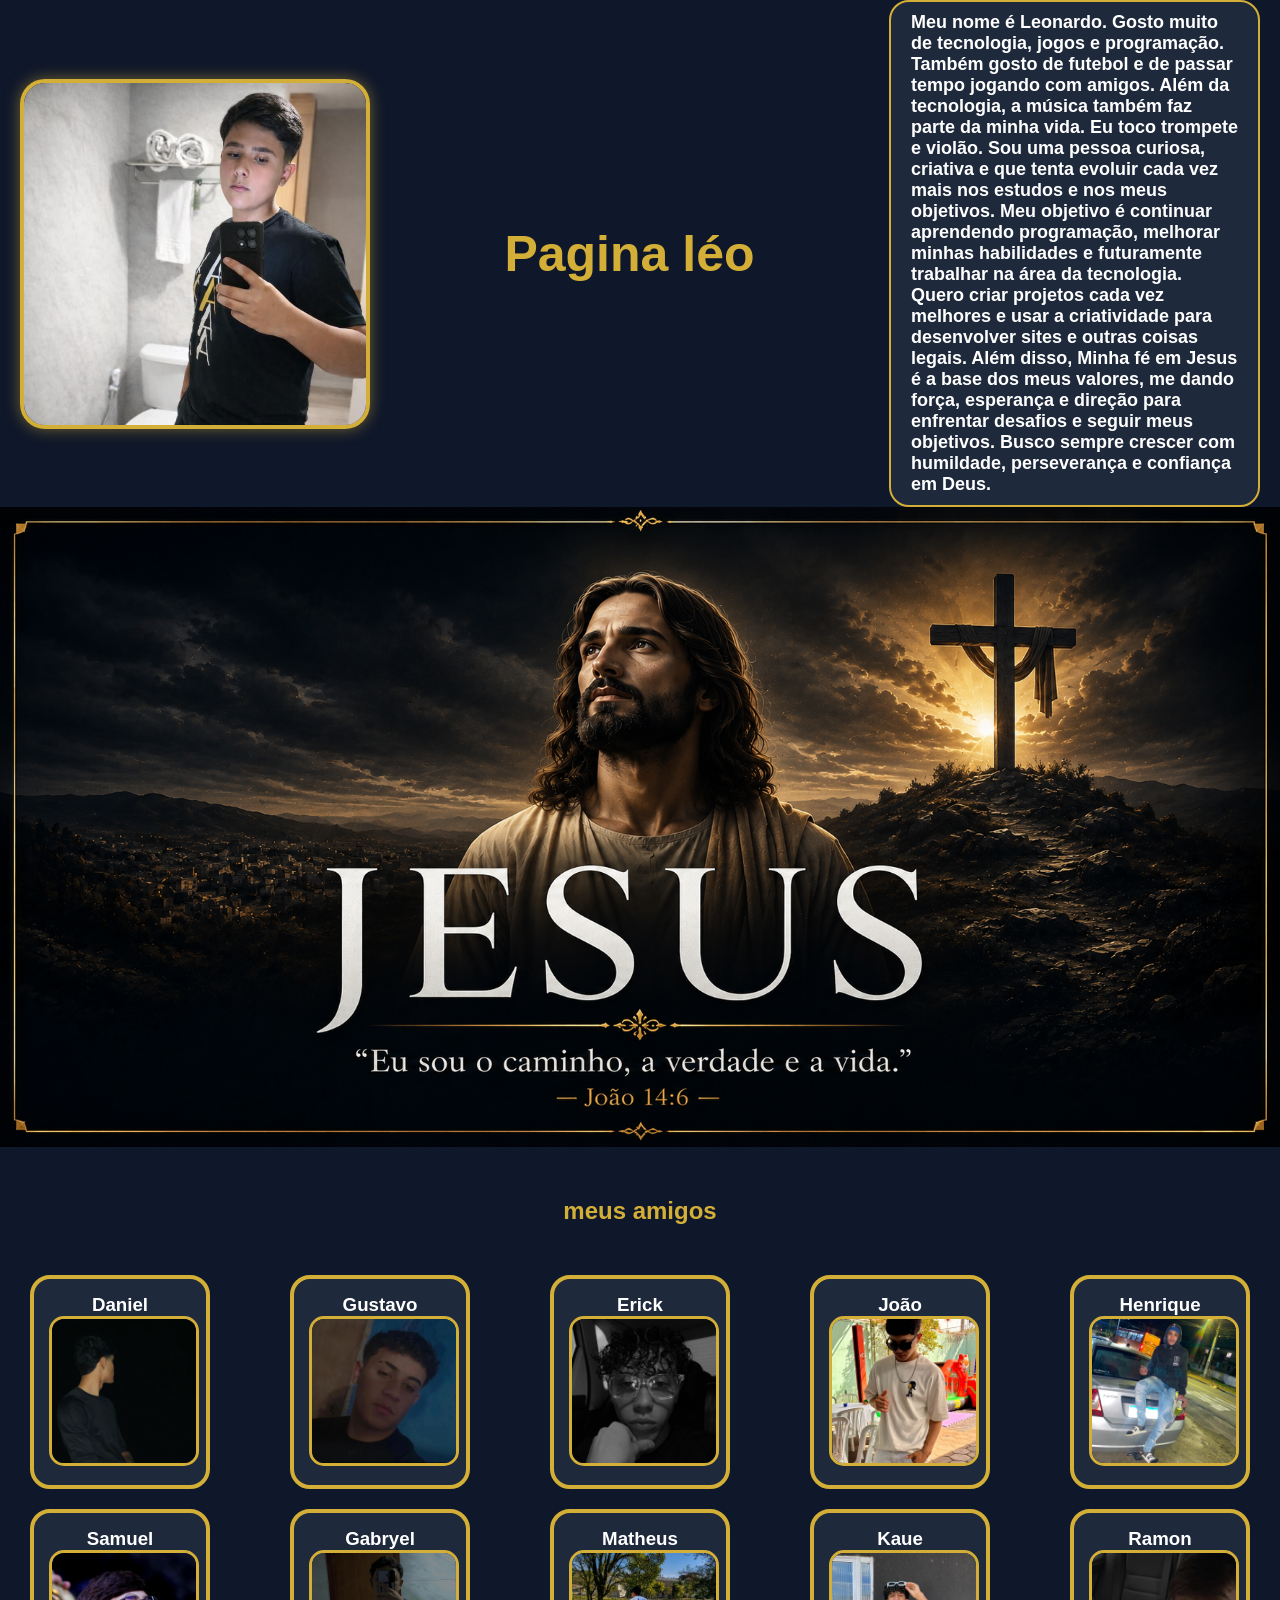
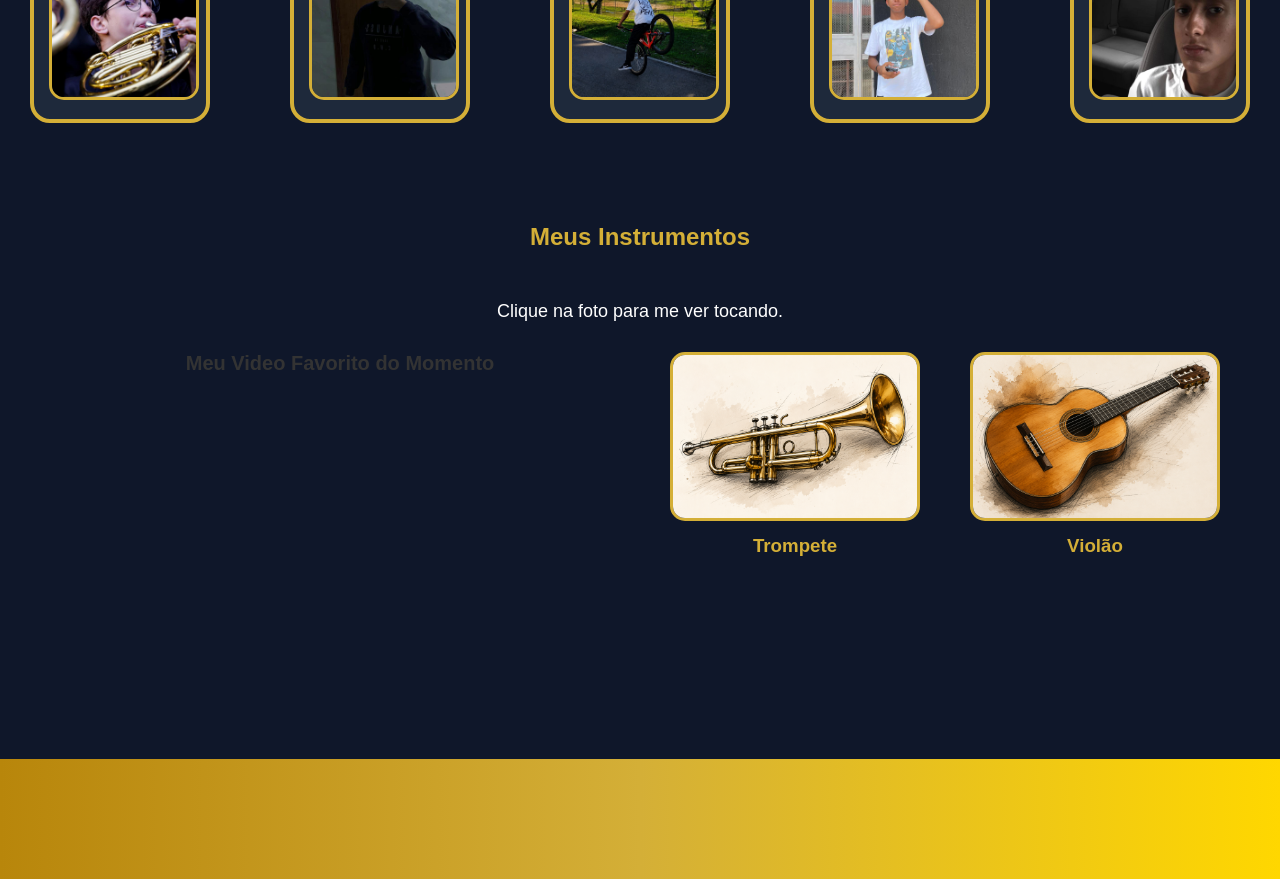
==== index.html @ 2f1a97f2 "bi" ====
<!DOCTYPE html>
<html lang="pt-br">
<head>
<meta charset="UTF-8">
<meta name="viewport" content="width=device-width, initial-scale=1.0">
<title>Home | Nossa Escola</title>
<link rel="stylesheet" href="style.css">
</head>
<body>
<!--header é a parte do cabeçalho do site, é o topo da página-->
<header class="cabecalho-itens">
<img class="img_foto" src="img_foto.jpg" alt="Logo da
Página">
<h1 class="titulo_site">Pagina léo</h1>
<div class="sociais">
<p> Meu nome é Leonardo. Gosto muito de tecnologia, jogos e programação. Também gosto de futebol e de passar tempo jogando com amigos.
Além da tecnologia, a música também faz parte da minha vida. Eu toco trompete e violão. Sou uma pessoa curiosa, criativa e que tenta evoluir cada vez mais nos estudos e nos meus objetivos.
Meu objetivo é continuar aprendendo programação, melhorar minhas habilidades e futuramente trabalhar na área da tecnologia. 
Quero criar projetos cada vez melhores e usar a criatividade para desenvolver sites e outras coisas legais. Além disso, Minha fé em Jesus é a base dos meus valores, me dando força, esperança e direção para enfrentar desafios e seguir meus objetivos. Busco sempre crescer com humildade, perseverança e confiança em Deus.


</div>
</header>
<!--Seção banner 1 é a parte do paragrafo 1 da página-->
<section class="banner1">
<img class="escola-image" src="banner que me representa.jpg" alt="Banner que me representa">
</section>
<!--Seção estudantes é a parte do paragrafo 2 da página -- "Meninos"-->
<!--altere em "src="estudante_menino_1.png" para src"nome da imagem do menino em
todos abaixo-->
<!--altere em "src="site_school.png" para src"nome da logo em todos abaixo-->
<!--para aumentar os alunos copie a div no edidor que corresponda desde a foto
até os icones abaixo - dúvidas chame o professor-->
<section class="estudante">
<h1 class="estudante_titulo">meus amigos</h1>
<p> </p>
<div class="estudantes_todos">

<div class="estudante-div">
<h3 class="estudante-nome">Daniel</h3>
<img class="estudante-imagem" src="daniel_.jpg" alt="Daniel">
</div>

<div class="estudante-div">
<h3 class="estudante-nome">Gustavo</h3>
<img class="estudante-imagem" src="gustavo_.jpg.jpg" alt="Gustavo">
</div>

<div class="estudante-div">
<h3 class="estudante-nome">Erick</h3>
<img class="estudante-imagem" src="erick_.jpg" alt="Erick">
</div>

<div class="estudante-div">
<h3 class="estudante-nome">João</h3>
<img class="estudante-imagem" src="joao.jpg" alt="João">
</div>

<div class="estudante-div">
<h3 class="estudante-nome">Henrique</h3>
<img class="estudante-imagem" src="henrique.jpg" alt="Henrique">
</div>

<div class="estudante-div">
<h3 class="estudante-nome">Samuel</h3>
<img class="estudante-imagem" src="samuel.jpg" alt="Samuel">
</div>

<div class="estudante-div">
<h3 class="estudante-nome">Gabryel</h3>
<img class="estudante-imagem" src="gabryel.jpg" alt="Gabryel">
</div>

<div class="estudante-div">
<h3 class="estudante-nome">Matheus</h3>
<img class="estudante-imagem" src="matheus.jpg" alt="Matheus">
</div>

<div class="estudante-div">
<h3 class="estudante-nome">Kaue</h3>
<img class="estudante-imagem" src="kaue.jpg" alt="Kaue">
</div>

<div class="estudante-div">
<h3 class="estudante-nome">Ramon</h3>
<img class="estudante-imagem" src="ramon.jpg" alt="Ramon">
</div>
</div>
</section>

<section class="instrumentos">
<h1 class="estudante_titulo">Meus Instrumentos</h1>

<p class="texto-instrumentos">
 Clique na foto para me ver tocando.
</p>

<div class="instrumentos-todos">
  <div class="container-video">
<h3 class="titulo-video">Meu Video Favorito do Momento</h3>
  <iframe width="560" height="315" src="https://www.youtube.com/embed/25ScX8Ixhm4?si=4QRcHI5S8arWYmyD" title="YouTube video player" frameborder="0" allow="accelerometer; autoplay; clipboard-write; encrypted-media; gyroscope; picture-in-picture; web-share" referrerpolicy="strict-origin-when-cross-origin" allowfullscreen></iframe>

</div>

<div class="instrumento">
<a href="video_trp.mp4">
<img src="img_trp.jpg" alt="Trompete">
</a>
<h3>Trompete</h3>
</div>

<div class="instrumento">
<a href="video_vol.mp4">
<img src="img_vil.jpg" alt="Violão">
</a>
<h3>Violão</h3>
</div>
</section>

<!--Seção rodapé é a parte final da paragrafo 3 da página-->
<footer class="escola">



<p></p>
<p></p>
<p> </p>
</footer>
</body>
</html>
---- style.css ----
*{
margin: 0;
padding: 0;
box-sizing: border-box;
}
body{
font-family: "Poppins", sans-serif;
}
header{
background-color: #0f172a;
color: white;
width: 100%;
padding: 80px;
}
.cabecalho-itens {
display: flex;
align-items: center;
justify-content: space-between;
width: 100%;
padding: 0 20px;
}


.img_foto{
width: 350px;
height: 350px;
object-fit: cover;
border-radius: 25px;
border: 4px solid #d4af37;
box-shadow: 0 0 15px rgba(212,175,55,0.5);
}


.titulo_site{
color:#d4af37;
padding: 50px;
text-align: center;
width: 50%;
font-size: 50px;
}


.sociais{
display: flex;
justify-content: flex-end;
width: 25%;
padding-left: 100px;
}
.sociais{
display: inline-block;
width: 450px;
background: #1e293b;
padding: 10px 20px;
border-radius: 20px;
border: 2px solid #d4af37;
color: white;
font-weight: bold;
font-size: 18px;
}
.banner1{
background-color: #0f172a;
padding: 0;
margin: 0;
}

.banner1 img{
width: 100%;
display: block;
}
.estudante_titulo{
padding: 50px;
text-align: center;
color: #d4af37;

}
.estudante-nome{
text-align: center;
color: white;
}
.estudante-imagem{
width: 120px;
}

.estudante{
background-color: #0f172a;
}
.estudante-imagem{
width: 150px;
height: 150px;
object-fit: cover;
border-radius: 15px;
border: 3px solid #d4af37;
}
.estudante-div{
text-align: center;
width: 180px;
background: #1e293b;
border: 4px solid #d4af37;
border-radius: 20px;
padding: 15px;
}
.estudantes_todos{
display: grid;
grid-template-columns: repeat(5, 1fr);
gap: 20px;
justify-items: center;
}

.instrumentos{
background-color: #0f172a;
text-align: center;
padding: 50px;
}

.texto-instrumentos{
color: white;
margin-bottom: 30px;
font-size: 18px;
}

.instrumentos-todos{
display: flex;
justify-content: center;
gap: 50px;
}

.instrumento img{
width: 250px;
border: 3px solid #d4af37;
border-radius: 15px;
transition: 0.3s;
}

.instrumento img:hover{
transform: scale(1.05);
}

.instrumento h3{
color: #d4af37;
margin-top: 10px;
}

.titulo-video {
font-family: 'Segoe UI', Tahoma, Geneva, Verdana, sans-serif;
font-size: 20px;
font-weight: bold;
color: #333333;
text-align: center;
margin-bottom: 15px;
}

.escola{
background: linear-gradient(to right, #b8860b, #d4af37, #ffd700);
height: 120px;
}

.escola-titulo{
padding: 50px;
text-align: center;
}
body{
font-family: "Poppins", sans-serif;
background: linear-gradient(to right, #b8860b, #d4af37, #ffd700);
}
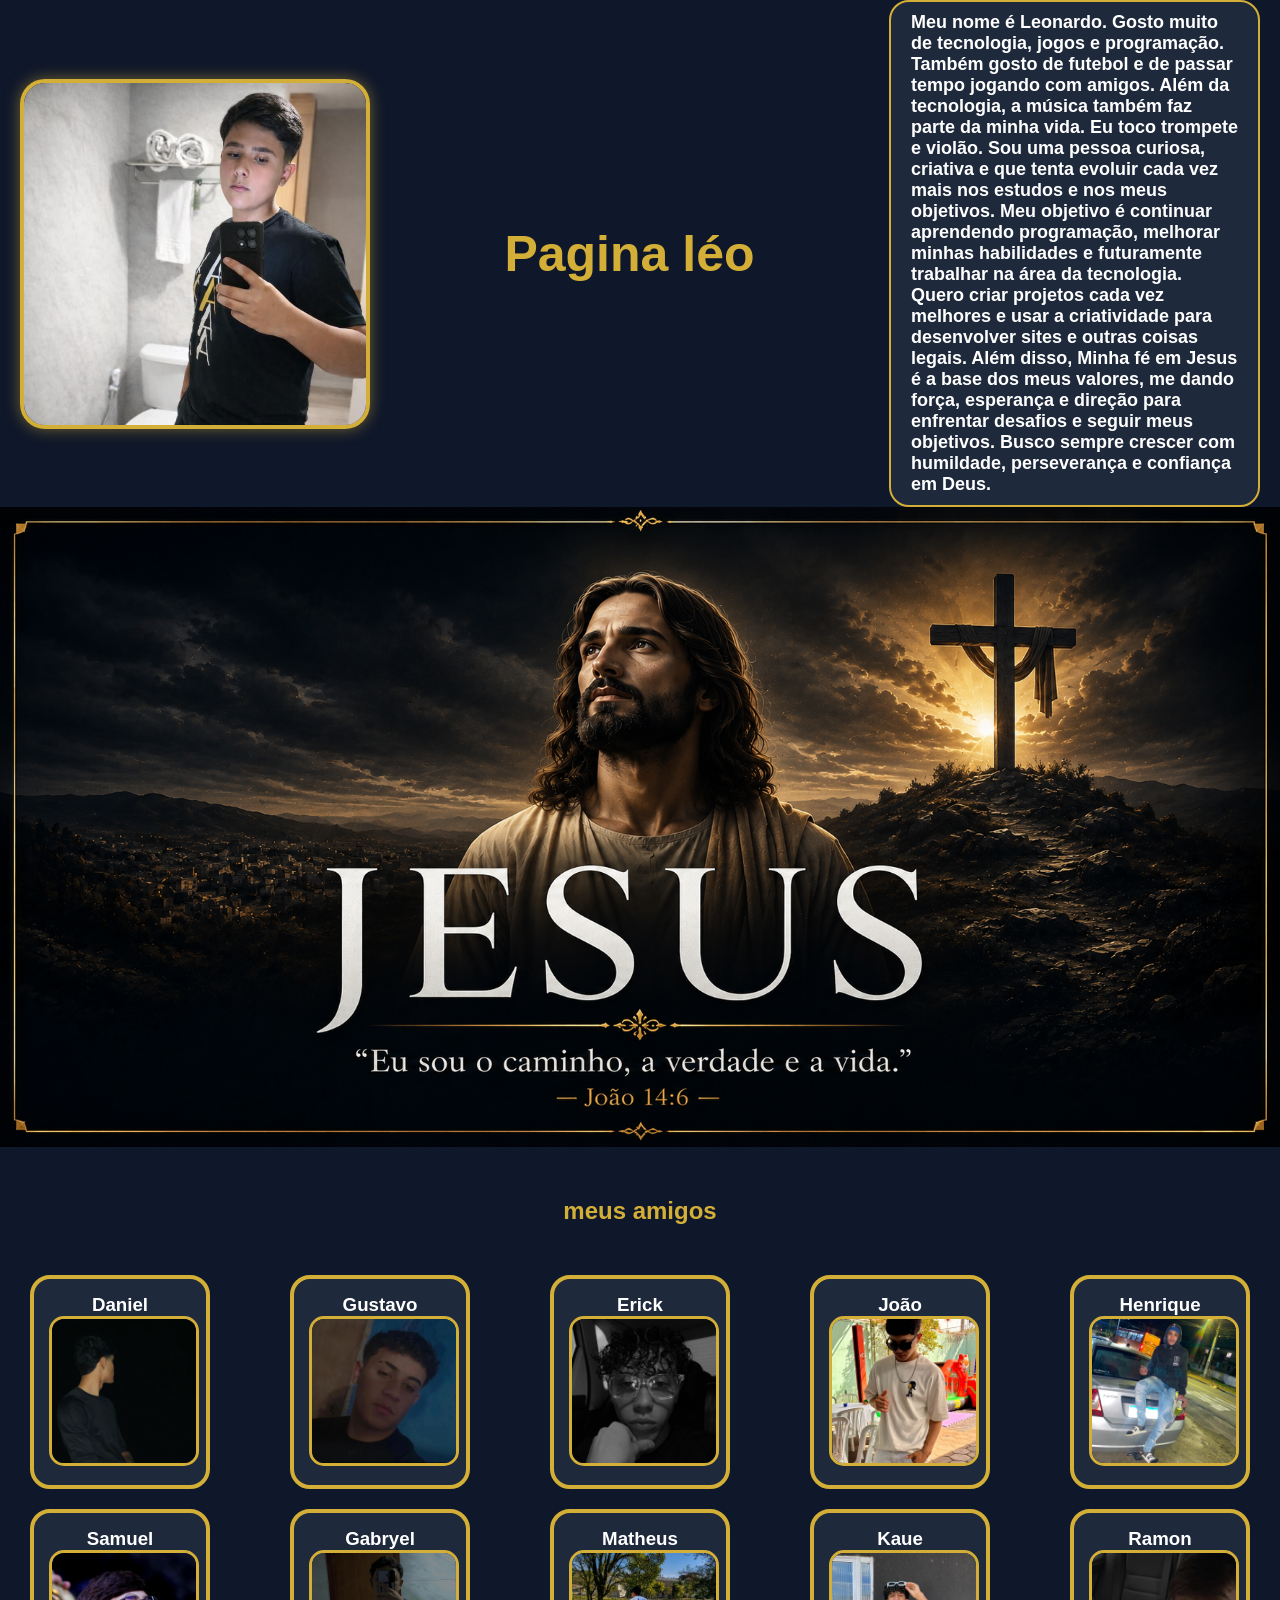
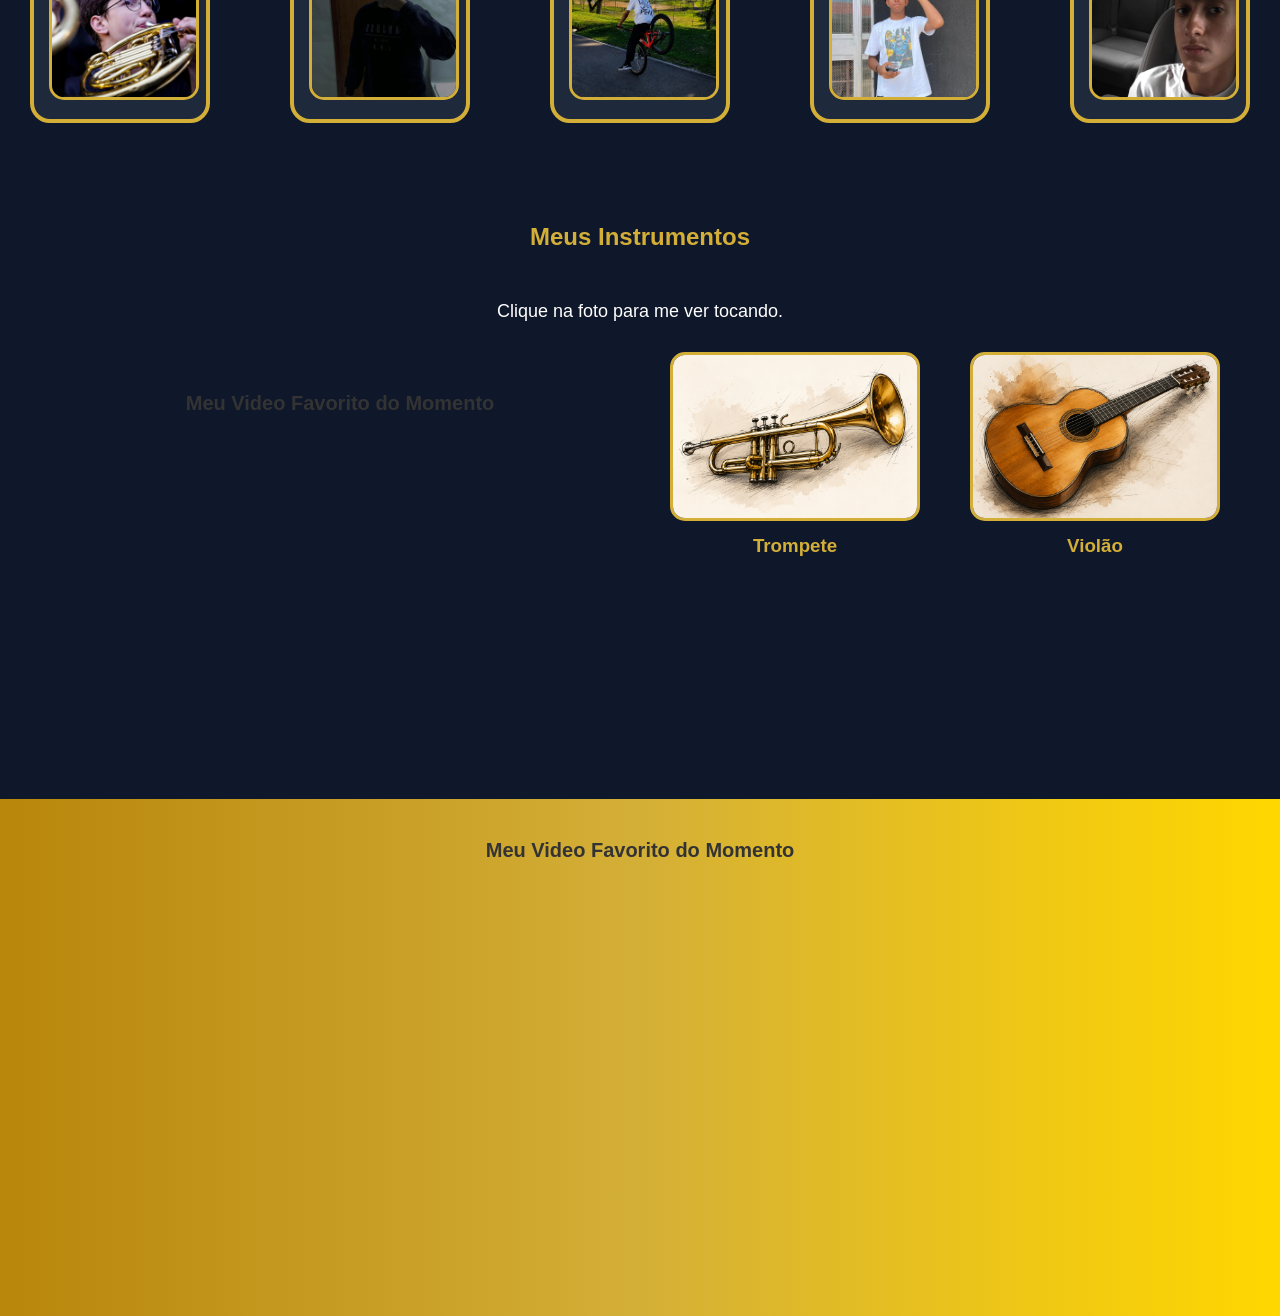
==== commit 55cc34e1: "89" ====
--- a/index.html
+++ b/index.html
@@ -117,6 +117,12 @@
 </div>
 </section>
 
+<div class="container-video">
+<h3 class="titulo-video">Meu Video Favorito do Momento</h3>
+ <iframe width="560" height="315" src="https://www.youtube.com/embed/25ScX8Ixhm4?si=4QRcHI5S8arWYmyD" title="YouTube video player" frameborder="0" allow="accelerometer; autoplay; clipboard-write; encrypted-media; gyroscope; picture-in-picture; web-share" referrerpolicy="strict-origin-when-cross-origin" allowfullscreen></iframe>
+
+</div>
+
 <!--Seção rodapé é a parte final da paragrafo 3 da página-->
 <footer class="escola">
 
--- a/style.css
+++ b/style.css
@@ -148,6 +148,10 @@
 text-align: center;
 margin-bottom: 15px;
 }
+.container-video{
+text-align: center;
+margin-top: 40px;
+}
 
 .escola{
 background: linear-gradient(to right, #b8860b, #d4af37, #ffd700);
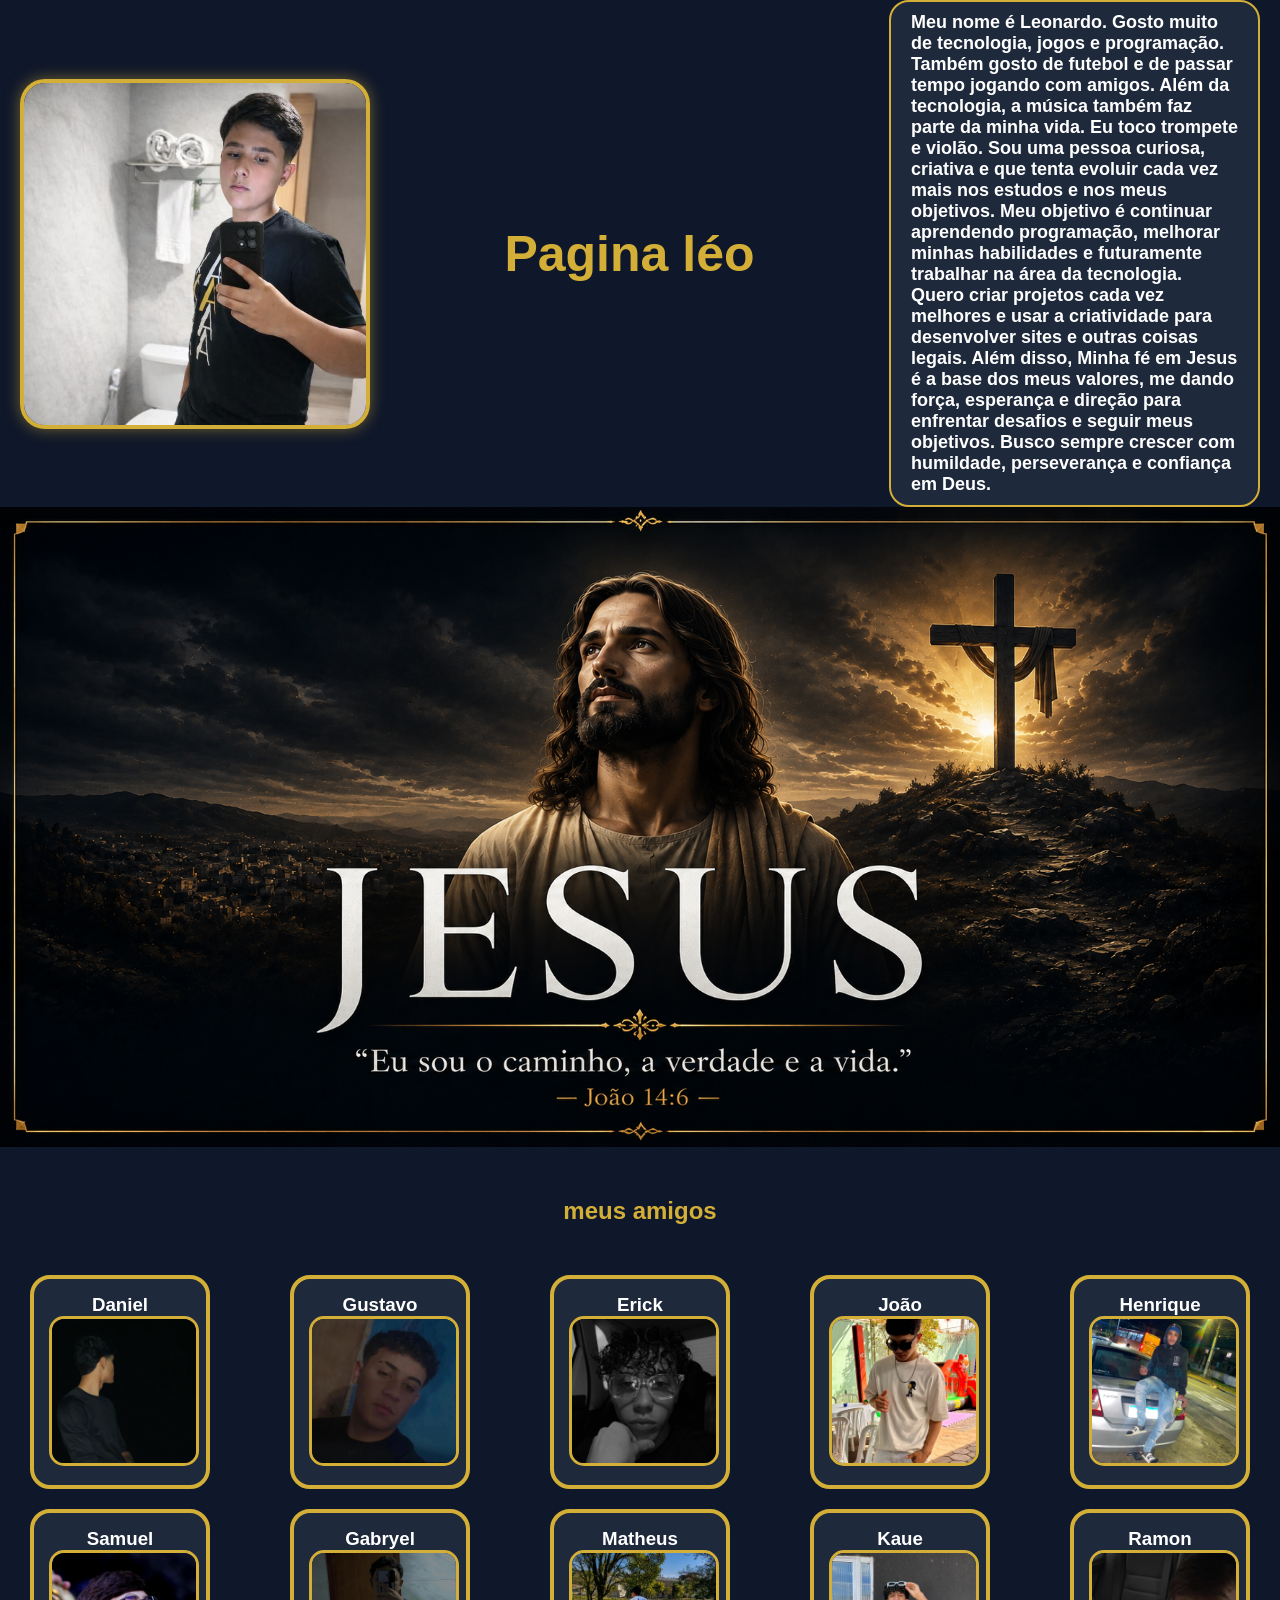
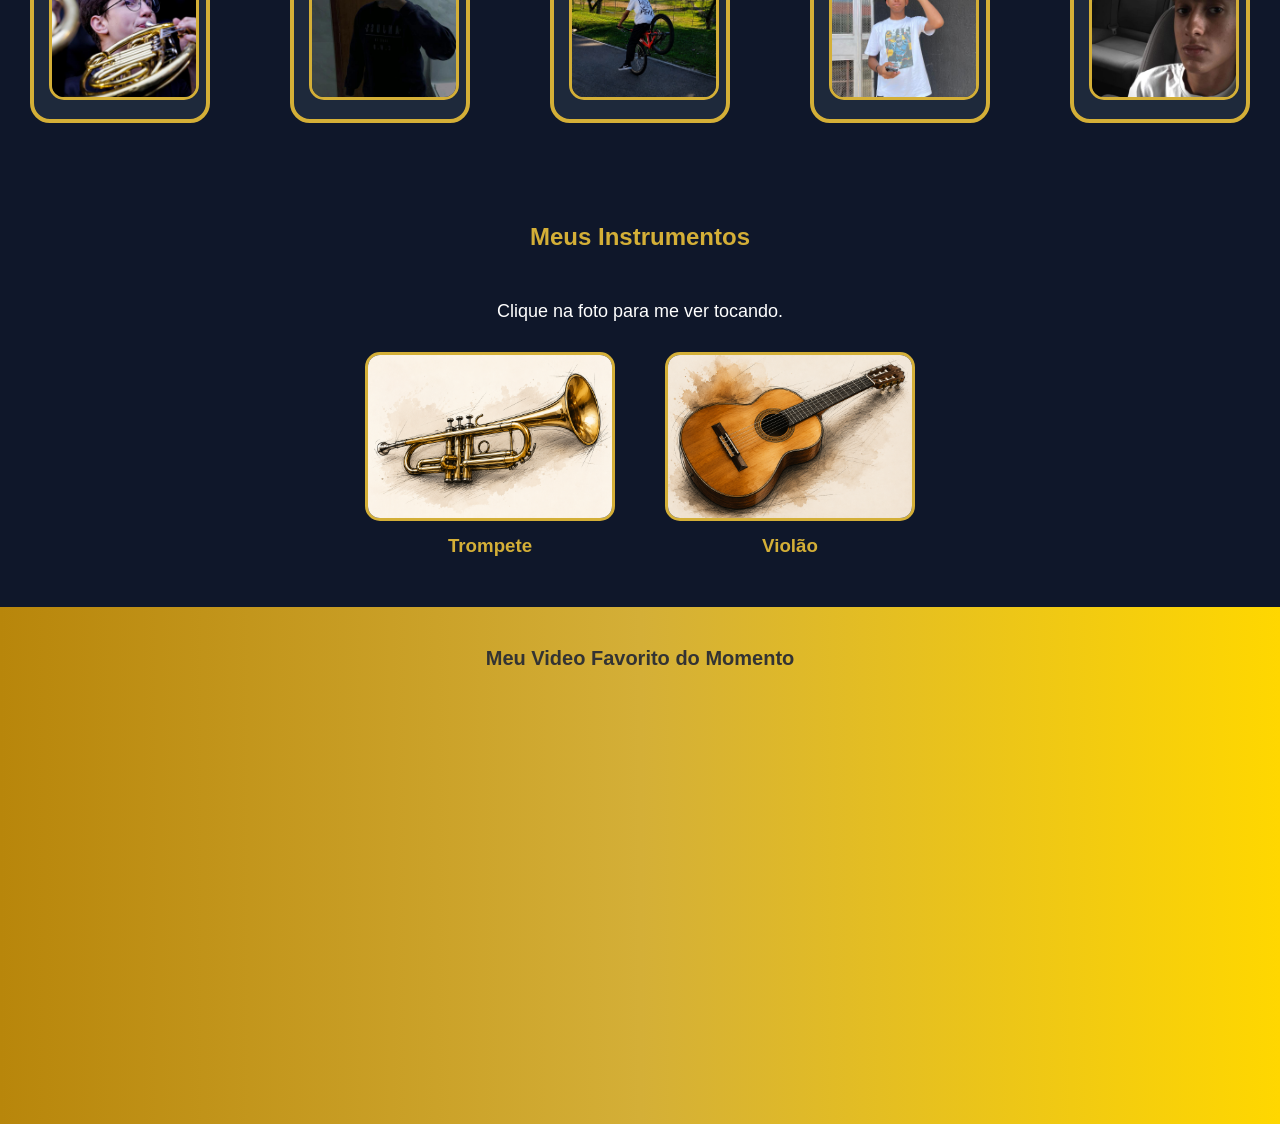
==== commit f4c5bad8: "87" ====
--- a/index.html
+++ b/index.html
@@ -96,11 +96,6 @@
 </p>
 
 <div class="instrumentos-todos">
-  <div class="container-video">
-<h3 class="titulo-video">Meu Video Favorito do Momento</h3>
-  <iframe width="560" height="315" src="https://www.youtube.com/embed/25ScX8Ixhm4?si=4QRcHI5S8arWYmyD" title="YouTube video player" frameborder="0" allow="accelerometer; autoplay; clipboard-write; encrypted-media; gyroscope; picture-in-picture; web-share" referrerpolicy="strict-origin-when-cross-origin" allowfullscreen></iframe>
-
-</div>
 
 <div class="instrumento">
 <a href="video_trp.mp4">
@@ -114,6 +109,7 @@
 <img src="img_vil.jpg" alt="Violão">
 </a>
 <h3>Violão</h3>
+</div>
 </div>
 </section>
 
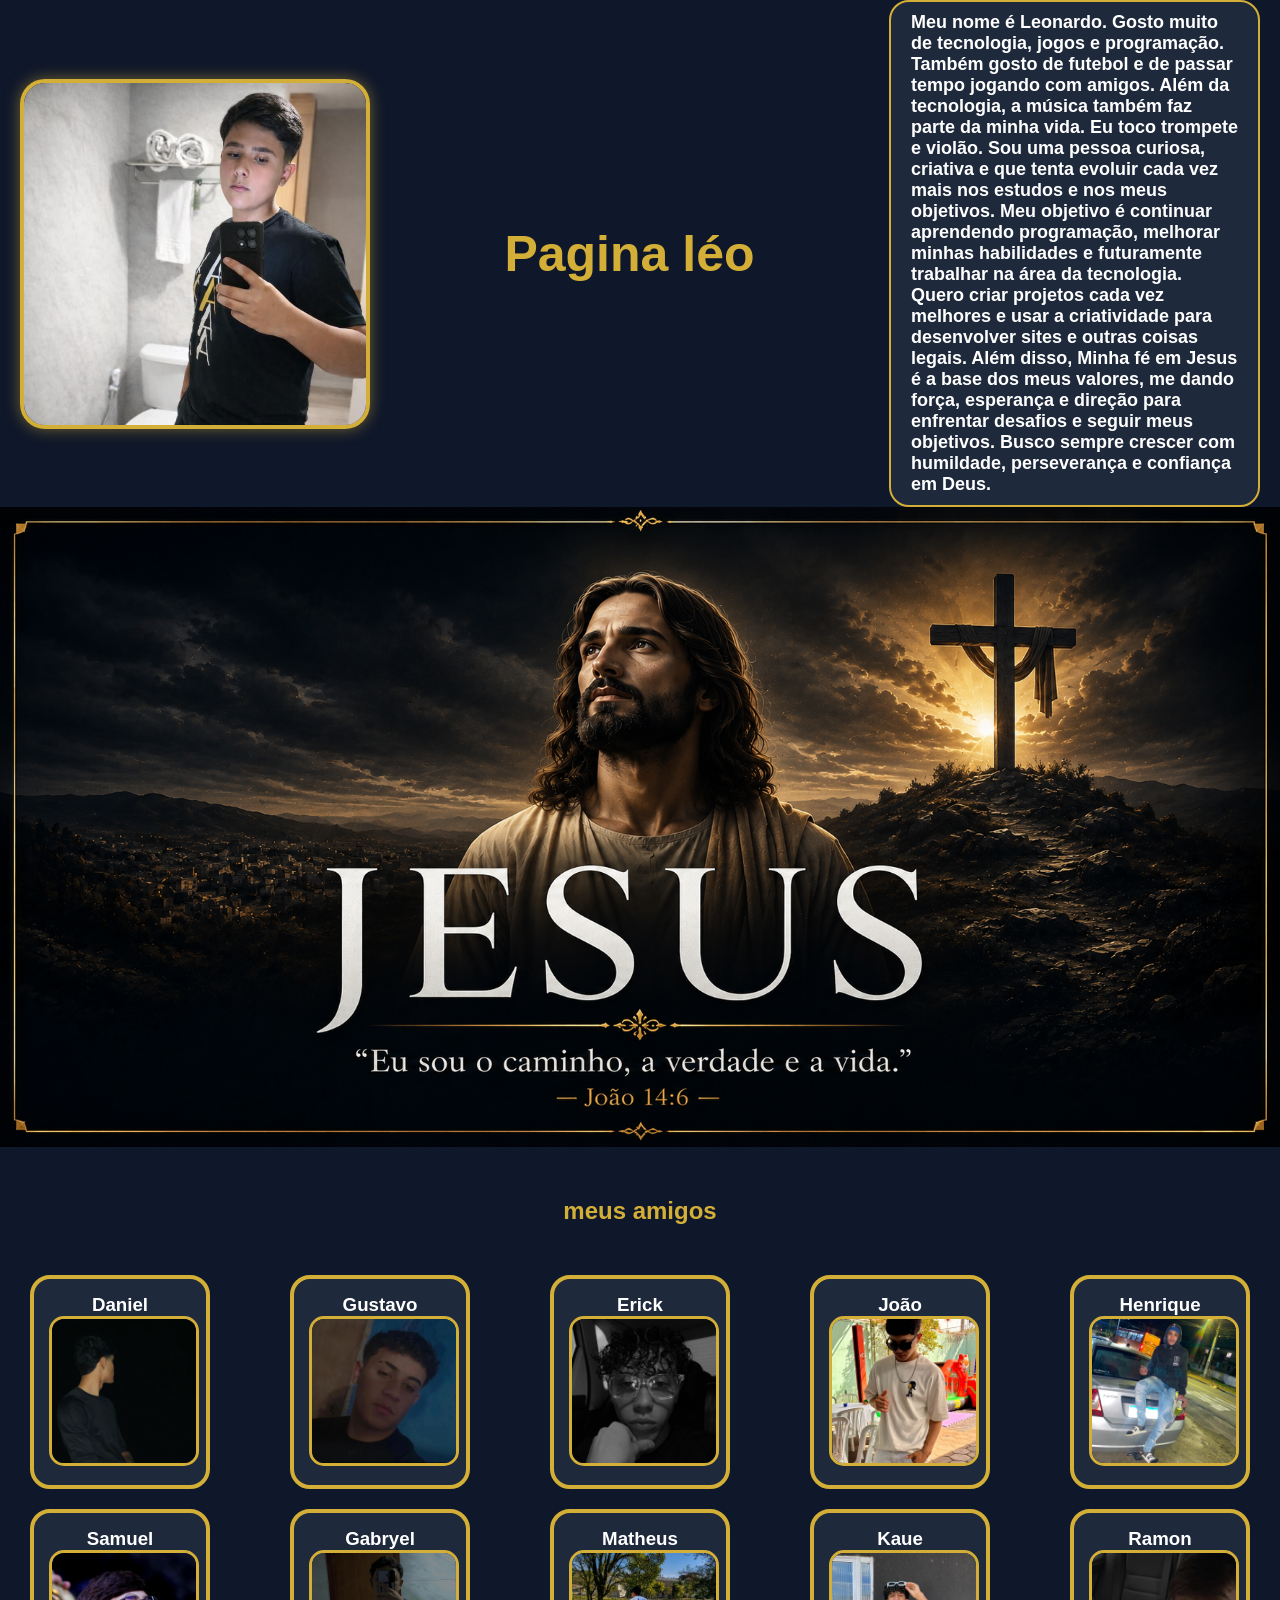
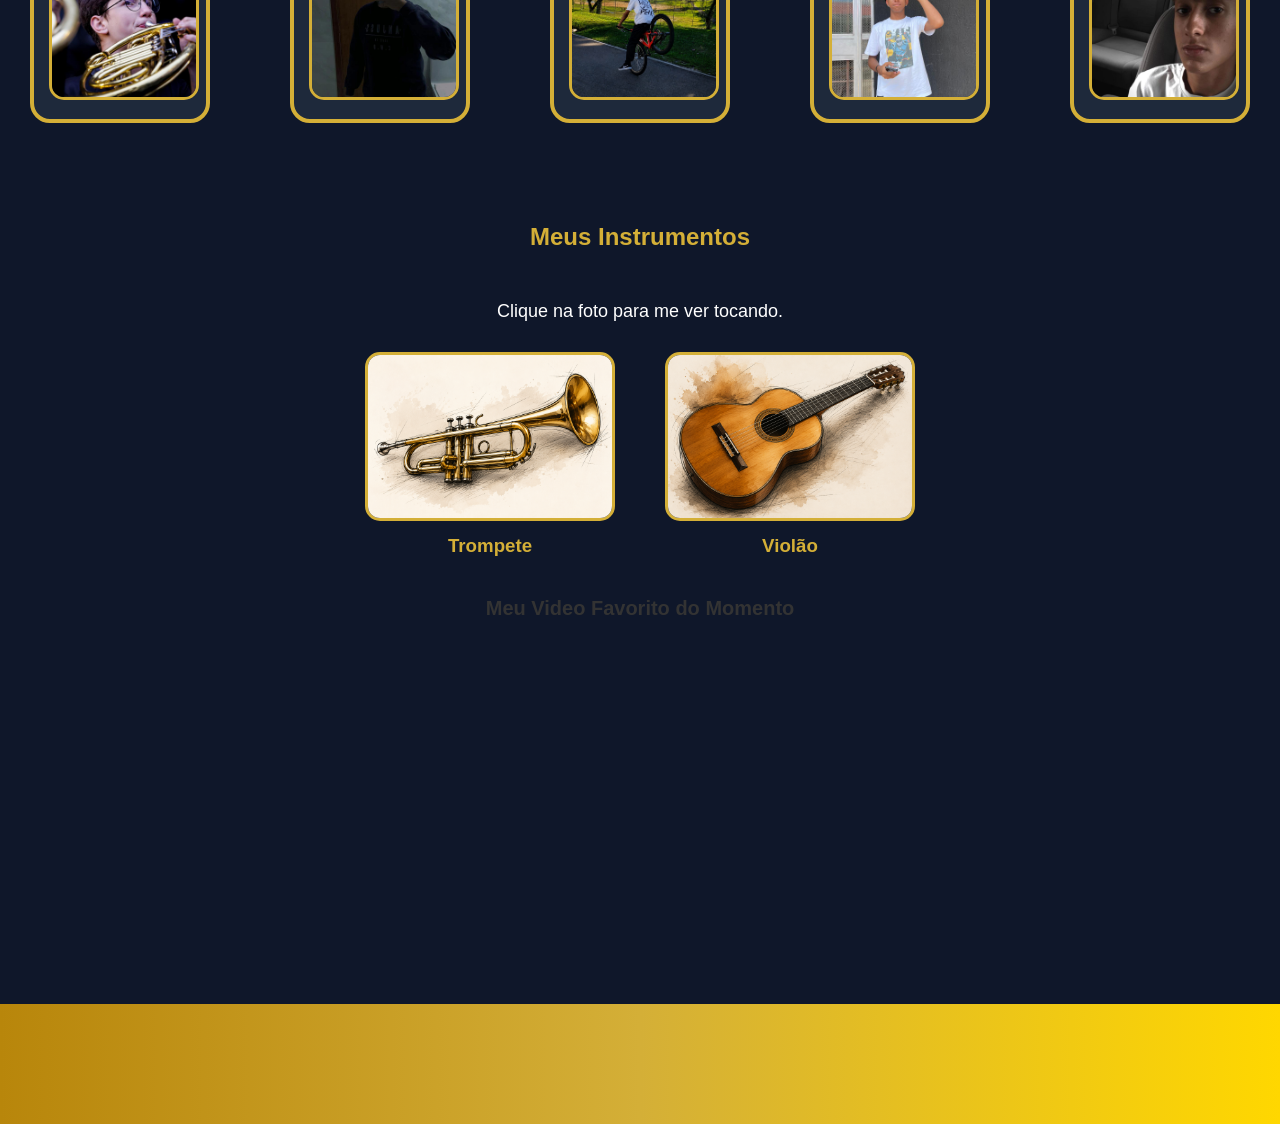
==== commit 285566e2: "7656" ====
--- a/index.html
+++ b/index.html
@@ -111,13 +111,14 @@
 <h3>Violão</h3>
 </div>
 </div>
-</section>
+
 
 <div class="container-video">
 <h3 class="titulo-video">Meu Video Favorito do Momento</h3>
  <iframe width="560" height="315" src="https://www.youtube.com/embed/25ScX8Ixhm4?si=4QRcHI5S8arWYmyD" title="YouTube video player" frameborder="0" allow="accelerometer; autoplay; clipboard-write; encrypted-media; gyroscope; picture-in-picture; web-share" referrerpolicy="strict-origin-when-cross-origin" allowfullscreen></iframe>
 
 </div>
+</section>
 
 <!--Seção rodapé é a parte final da paragrafo 3 da página-->
 <footer class="escola">
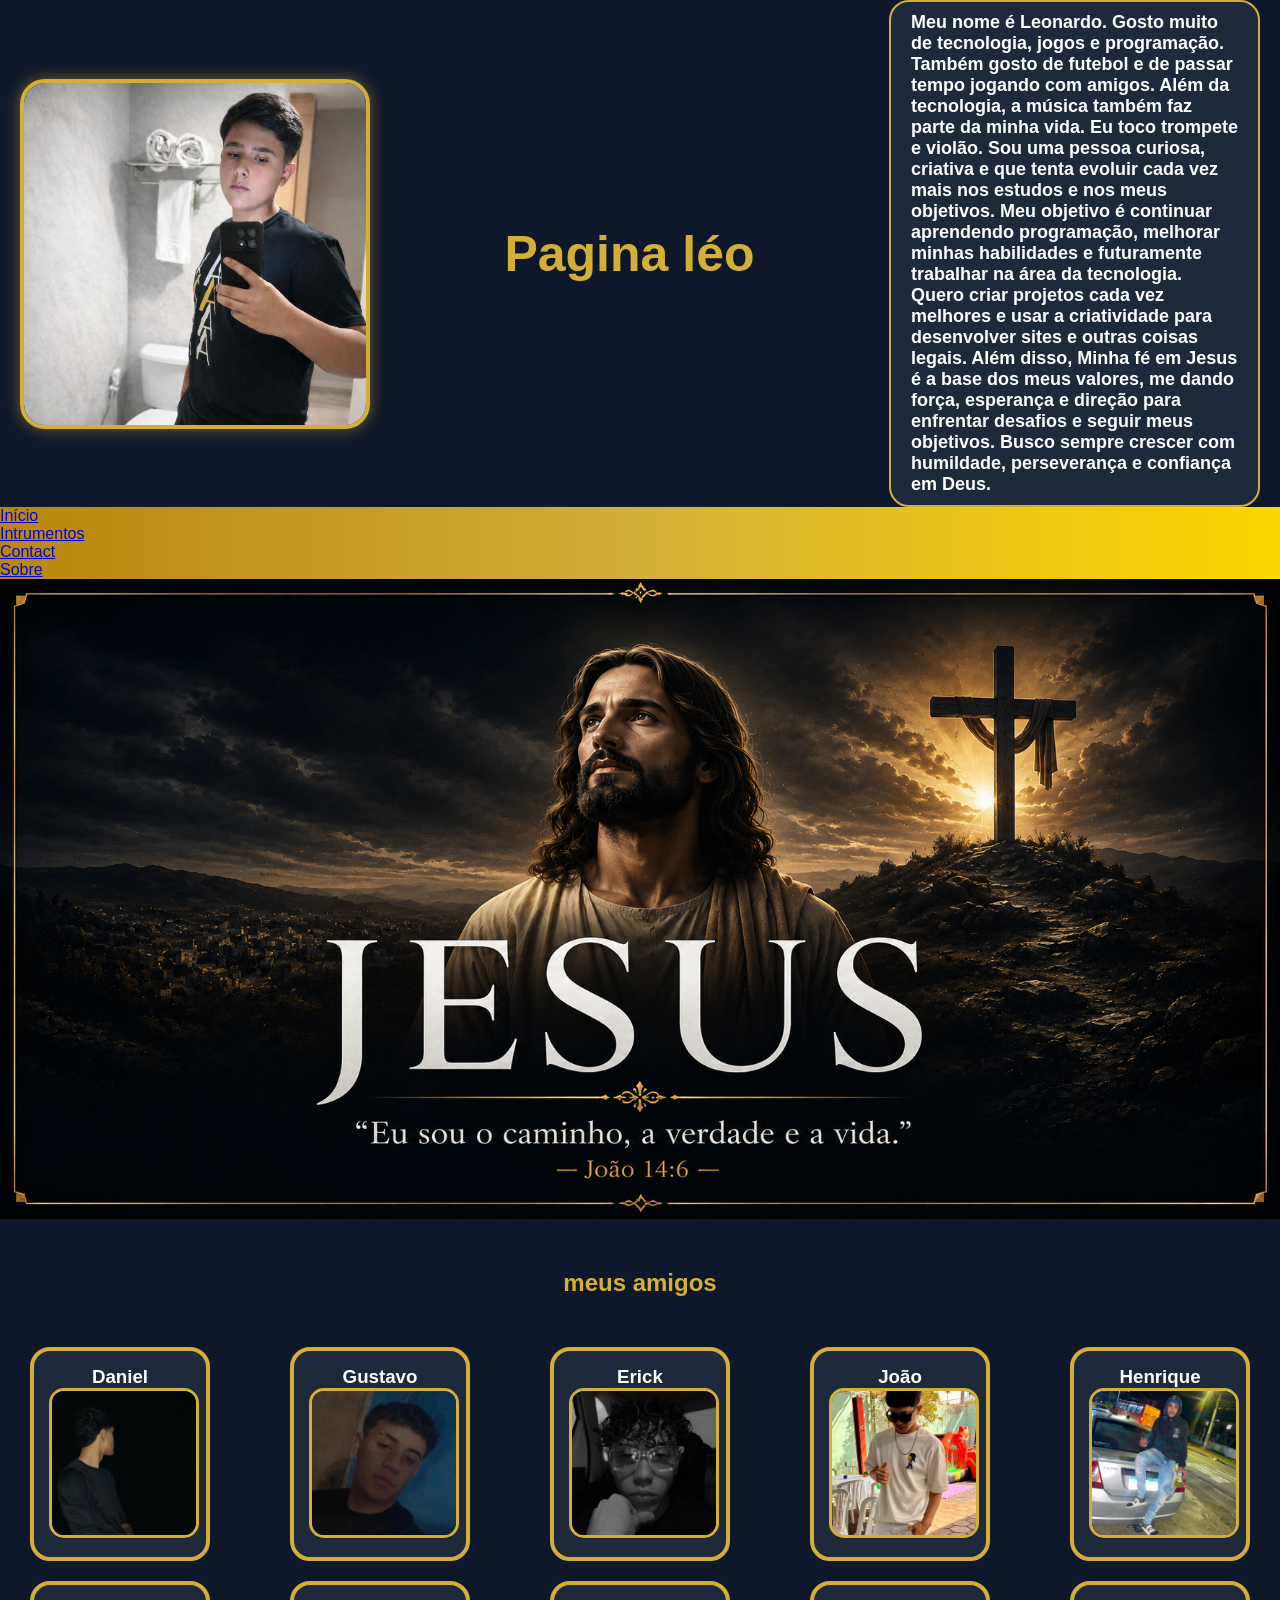
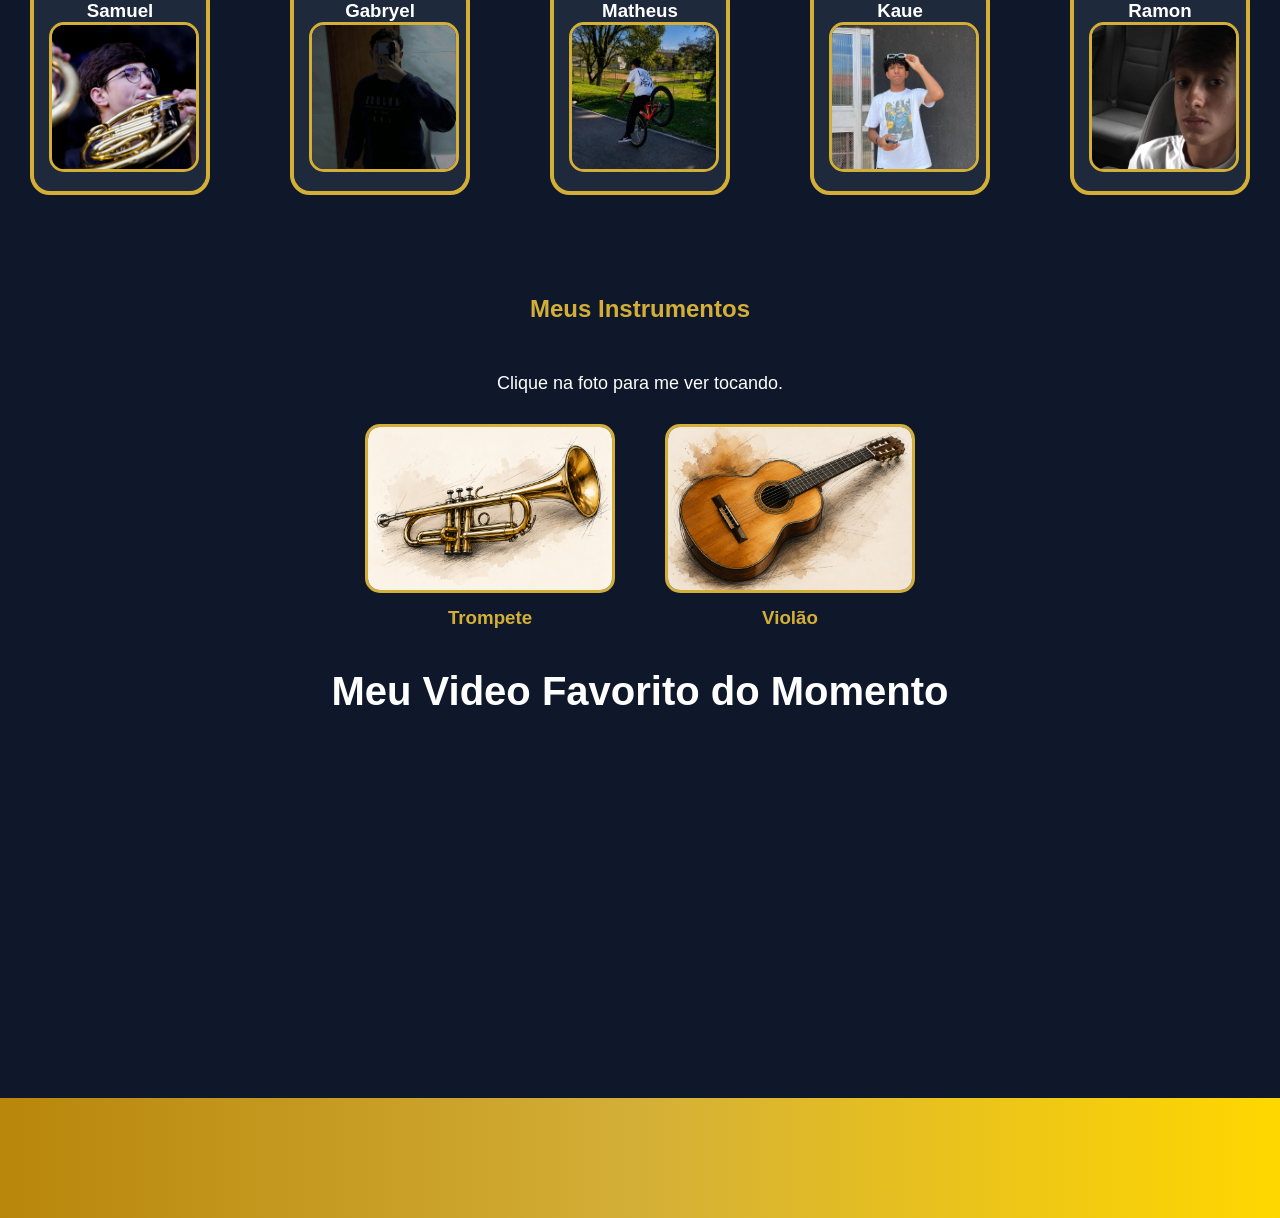
==== commit 4fef79b2: "45" ====
--- a/index.html
+++ b/index.html
@@ -21,6 +21,15 @@
 
 </div>
 </header>
+
+
+<ul>
+  <li><a href="index.html">Início</a></li>
+  <li><a href="instrumentos.html">Intrumentos</a></li>
+  <li><a href="#contact">Contact</a></li>
+  <li><a href="So">Sobre</a></li>
+</ul>
+
 <!--Seção banner 1 é a parte do paragrafo 1 da página-->
 <section class="banner1">
 <img class="escola-image" src="banner que me representa.jpg" alt="Banner que me representa">
--- a/style.css
+++ b/style.css
@@ -141,10 +141,10 @@
 }
 
 .titulo-video {
-font-family: 'Segoe UI', Tahoma, Geneva, Verdana, sans-serif;
-font-size: 20px;
+font-family:'Segoe UI', Tahoma, Geneva, Verdana, sans-serif;
+font-size: 40px;
 font-weight: bold;
-color: #333333;
+color: #ffffff;
 text-align: center;
 margin-bottom: 15px;
 }
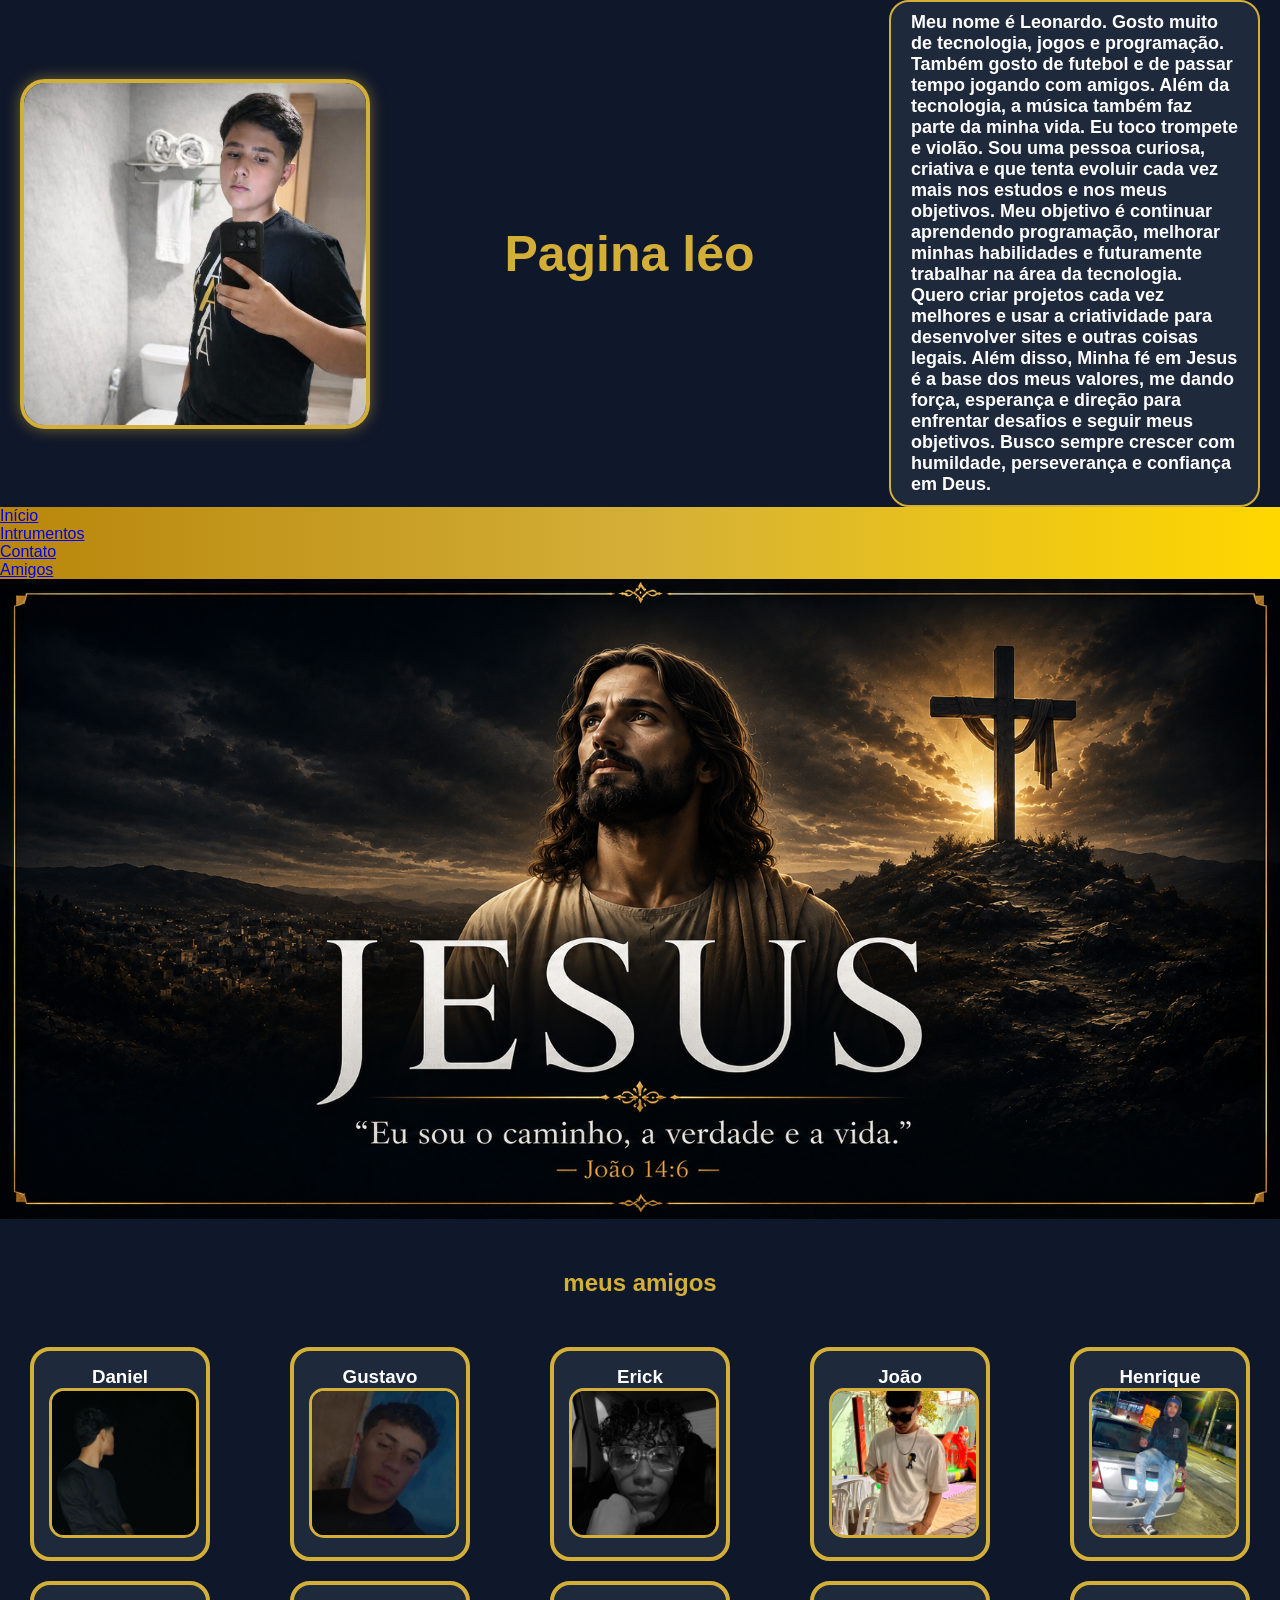
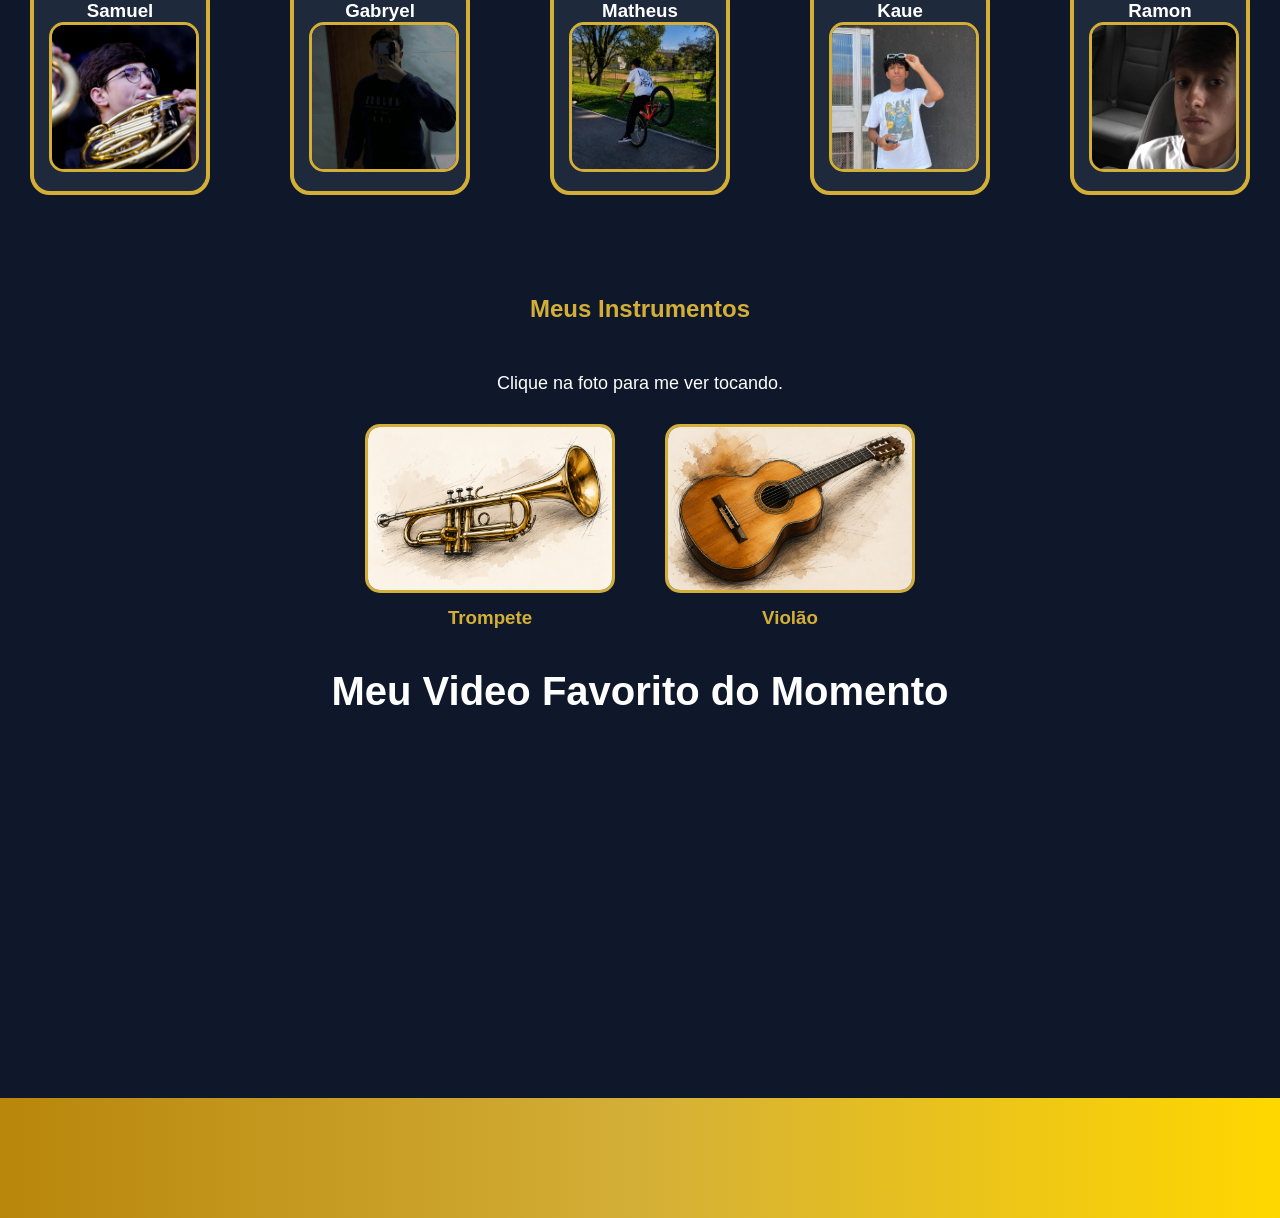
==== commit 4a6a01a4: "." ====
--- a/index.html
+++ b/index.html
@@ -9,7 +9,7 @@
 <body>
 <!--header é a parte do cabeçalho do site, é o topo da página-->
 <header class="cabecalho-itens">
-<img class="img_foto" src="img_foto.jpg" alt="Logo da
+<img class="img_foto" src="img/img_foto.jpg" alt="Logo da
 Página">
 <h1 class="titulo_site">Pagina léo</h1>
 <div class="sociais">
@@ -26,13 +26,13 @@
 <ul>
   <li><a href="index.html">Início</a></li>
   <li><a href="instrumentos.html">Intrumentos</a></li>
-  <li><a href="#contact">Contact</a></li>
-  <li><a href="So">Sobre</a></li>
+  <li><a href="contato.html">Contato</a></li>
+  <li><a href="amigos.html">Amigos</a></li>
 </ul>
 
 <!--Seção banner 1 é a parte do paragrafo 1 da página-->
 <section class="banner1">
-<img class="escola-image" src="banner que me representa.jpg" alt="Banner que me representa">
+<img class="escola-image" src="img/banner que me representa.jpg" alt="Banner que me representa">
 </section>
 <!--Seção estudantes é a parte do paragrafo 2 da página -- "Meninos"-->
 <!--altere em "src="estudante_menino_1.png" para src"nome da imagem do menino em
@@ -47,52 +47,52 @@
 
 <div class="estudante-div">
 <h3 class="estudante-nome">Daniel</h3>
-<img class="estudante-imagem" src="daniel_.jpg" alt="Daniel">
+<img class="estudante-imagem" src="img/daniel_.jpg" alt="Daniel">
 </div>
 
 <div class="estudante-div">
 <h3 class="estudante-nome">Gustavo</h3>
-<img class="estudante-imagem" src="gustavo_.jpg.jpg" alt="Gustavo">
+<img class="estudante-imagem" src="img/gustavo_.jpg.jpg" alt="Gustavo">
 </div>
 
 <div class="estudante-div">
 <h3 class="estudante-nome">Erick</h3>
-<img class="estudante-imagem" src="erick_.jpg" alt="Erick">
+<img class="estudante-imagem" src="img/erick_.jpg" alt="Erick">
 </div>
 
 <div class="estudante-div">
 <h3 class="estudante-nome">João</h3>
-<img class="estudante-imagem" src="joao.jpg" alt="João">
+<img class="estudante-imagem" src="img/joao.jpg" alt="João">
 </div>
 
 <div class="estudante-div">
 <h3 class="estudante-nome">Henrique</h3>
-<img class="estudante-imagem" src="henrique.jpg" alt="Henrique">
+<img class="estudante-imagem" src="img/henrique.jpg" alt="Henrique">
 </div>
 
 <div class="estudante-div">
 <h3 class="estudante-nome">Samuel</h3>
-<img class="estudante-imagem" src="samuel.jpg" alt="Samuel">
+<img class="estudante-imagem" src="img/samuel.jpg" alt="Samuel">
 </div>
 
 <div class="estudante-div">
 <h3 class="estudante-nome">Gabryel</h3>
-<img class="estudante-imagem" src="gabryel.jpg" alt="Gabryel">
+<img class="estudante-imagem" src="img/gabryel.jpg" alt="Gabryel">
 </div>
 
 <div class="estudante-div">
 <h3 class="estudante-nome">Matheus</h3>
-<img class="estudante-imagem" src="matheus.jpg" alt="Matheus">
+<img class="estudante-imagem" src="img/matheus.jpg" alt="Matheus">
 </div>
 
 <div class="estudante-div">
 <h3 class="estudante-nome">Kaue</h3>
-<img class="estudante-imagem" src="kaue.jpg" alt="Kaue">
+<img class="estudante-imagem" src="img/kaue.jpg" alt="Kaue">
 </div>
 
 <div class="estudante-div">
 <h3 class="estudante-nome">Ramon</h3>
-<img class="estudante-imagem" src="ramon.jpg" alt="Ramon">
+<img class="estudante-imagem" src="img/ramon.jpg" alt="Ramon">
 </div>
 </div>
 </section>
@@ -107,15 +107,15 @@
 <div class="instrumentos-todos">
 
 <div class="instrumento">
-<a href="video_trp.mp4">
-<img src="img_trp.jpg" alt="Trompete">
+<a href="video/video_trp.mp4">
+<img src="img/img_trp.jpg" alt="Trompete">
 </a>
 <h3>Trompete</h3>
 </div>
 
 <div class="instrumento">
-<a href="video_vol.mp4">
-<img src="img_vil.jpg" alt="Violão">
+<a href="video/video_vol.mp4">
+<img src="img/img_vil.jpg" alt="Violão">
 </a>
 <h3>Violão</h3>
 </div>
--- a/style.css
+++ b/style.css
@@ -166,3 +166,10 @@
 font-family: "Poppins", sans-serif;
 background: linear-gradient(to right, #b8860b, #d4af37, #ffd700);
 }
+
+.instrumentos
+ul {
+  list-style-type: none;
+  margin: 0 auto;
+  padding:50px;
+}
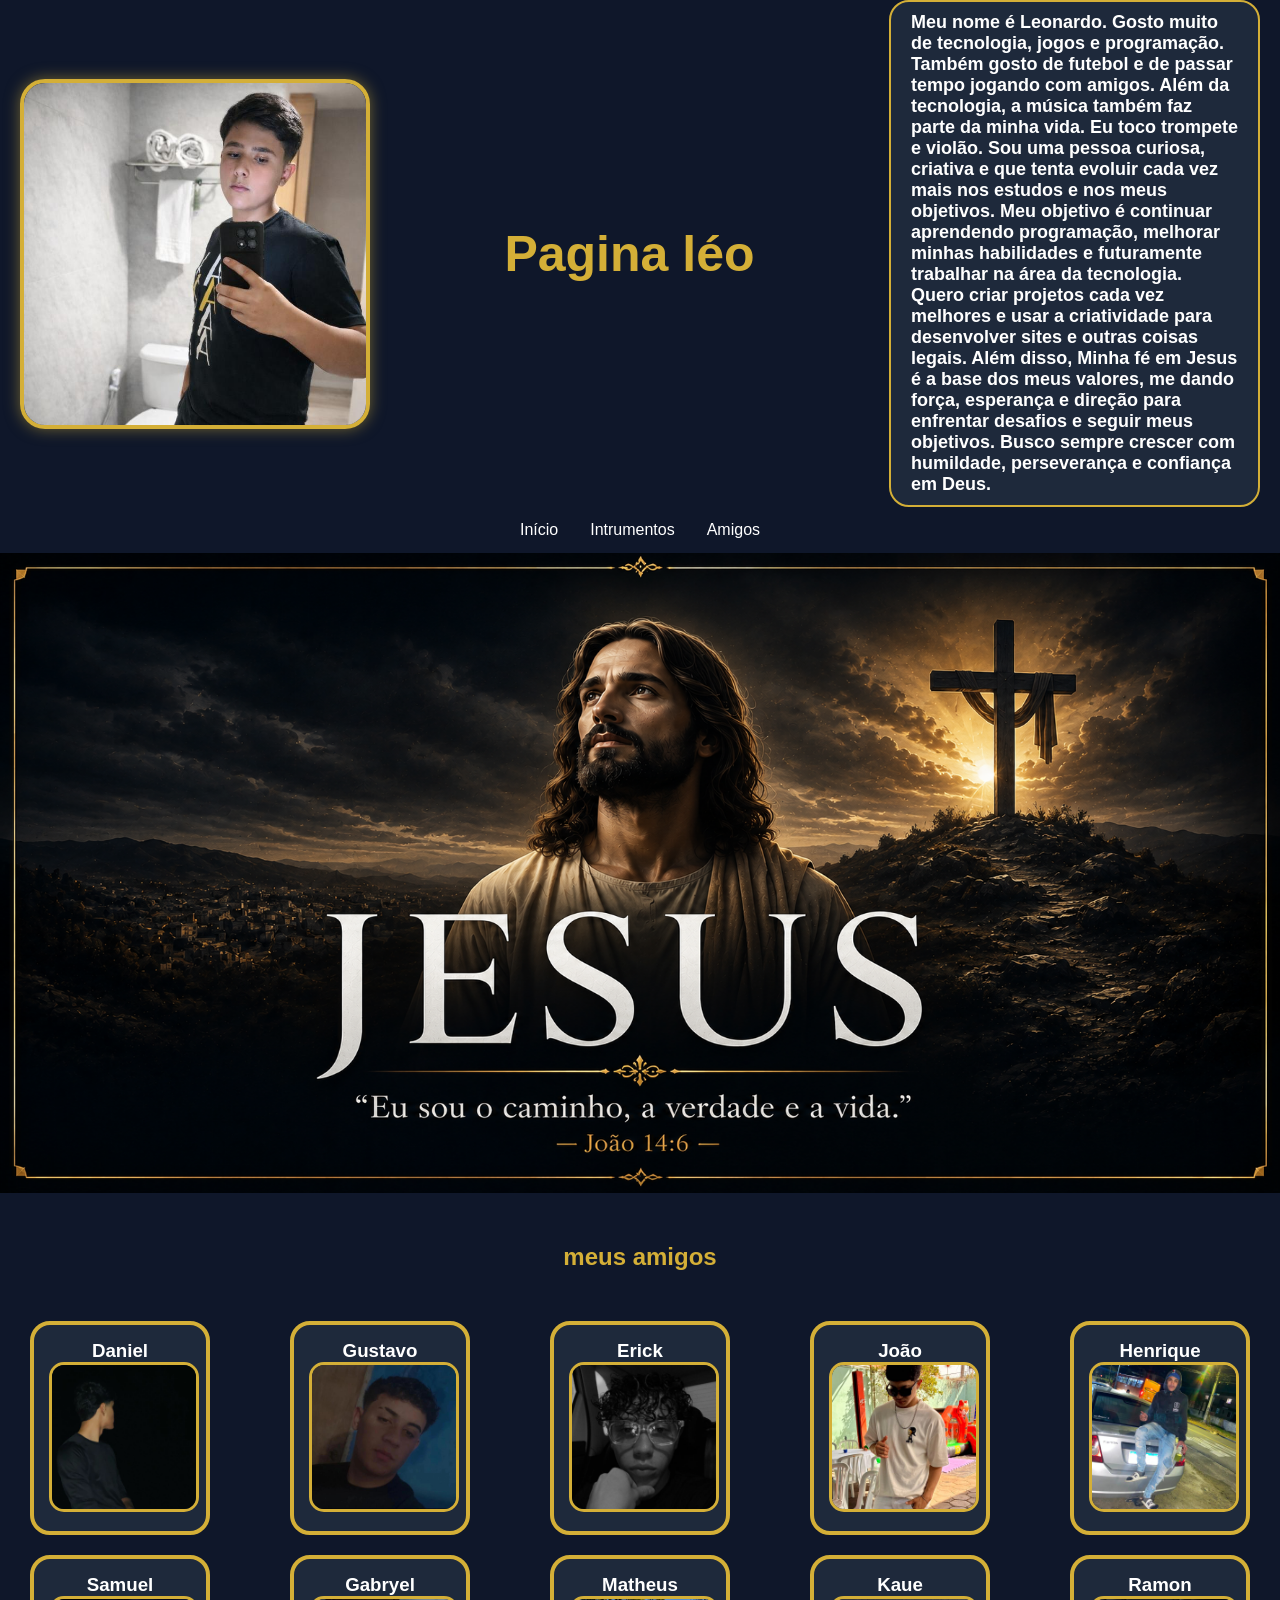
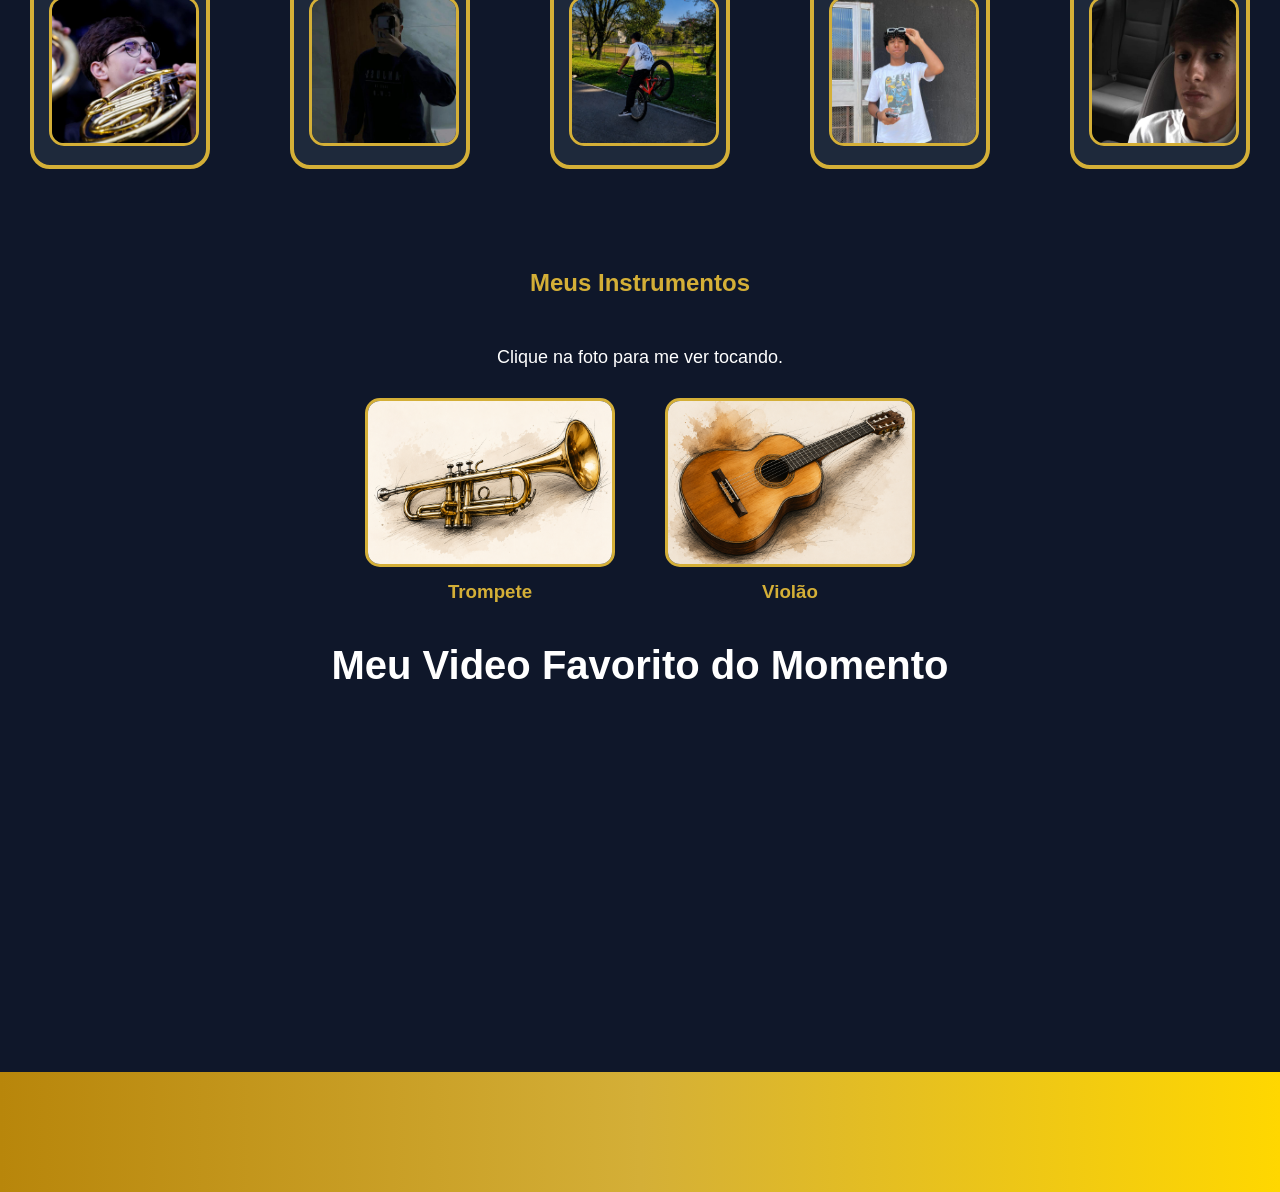
==== commit bc6611c6: "." ====
--- a/index.html
+++ b/index.html
@@ -26,7 +26,6 @@
 <ul>
   <li><a href="index.html">Início</a></li>
   <li><a href="instrumentos.html">Intrumentos</a></li>
-  <li><a href="contato.html">Contato</a></li>
   <li><a href="amigos.html">Amigos</a></li>
 </ul>
 
--- a/style.css
+++ b/style.css
@@ -162,14 +162,34 @@
 padding: 50px;
 text-align: center;
 }
+
 body{
 font-family: "Poppins", sans-serif;
 background: linear-gradient(to right, #b8860b, #d4af37, #ffd700);
 }
 
-.instrumentos
 ul {
   list-style-type: none;
-  margin: 0 auto;
-  padding:50px;
+  margin: 0;
+  padding: 0;
+  overflow: hidden;
+  background-color: #0f172a;
+  display: flex;
+  justify-content: center;
+}
+
+ul li {
+  float: left;
+}
+
+ul li a {
+  display: block;
+  color: white;
+  text-align: center;
+  padding: 14px 16px;
+  text-decoration: none;
+}
+
+ul li a:hover {
+  background-color: #1d2e54;
 }
